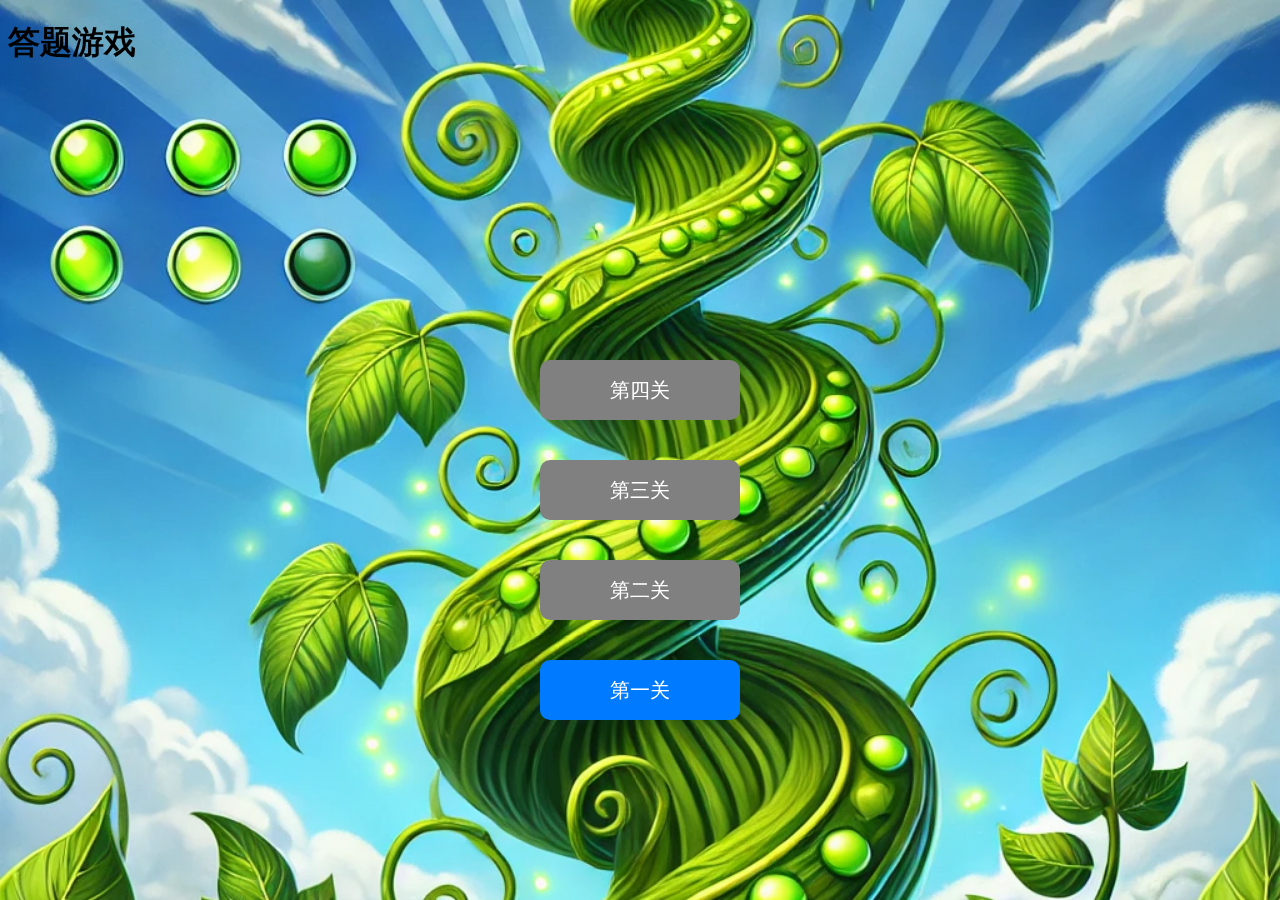
==== home.html @ 7f44dbad "Initial commit" ====
<!DOCTYPE html>
<html lang="zh">
<head>
    <meta charset="UTF-8">
    <meta name="viewport" content="width=device-width, initial-scale=1.0">
    <title>主页 - 答题游戏</title>
    <link rel="stylesheet" href="style.css">
</head>
<body>

    <div id="home-container">
        <img src="images/background.jpg" id="home-bg">

        <h1>答题游戏</h1>
        <div id="level-buttons">
            <button class="level-btn locked" id="btn-4" onclick="startGame(4)" disabled>第四关</button>
            <button class="level-btn locked" id="btn-3" onclick="startGame(3)" disabled>第三关</button>
            <button class="level-btn locked" id="btn-2" onclick="startGame(2)" disabled>第二关</button>
            <button class="level-btn locked" id="btn-1" onclick="startGame(1)">第一关</button>
        </div>
    </div>

    <script>
        function startGame(level) {
            window.location.href = `index.html?level=${level}`;
        }
    
        window.onload = function () {
            let unlocked = new URLSearchParams(window.location.search).get("unlocked") || 1;
            unlocked = parseInt(unlocked);
    
            for (let i = 1; i <= unlocked; i++) {
                let btn = document.getElementById(`btn-${i}`);
                btn.classList.remove("locked");
                btn.classList.add("unlocked"); // 让按钮变蓝色
                btn.disabled = false;
            }
        }
    </script>


</body>
</html>
---- style.css ----
/* 背景完整覆盖 */
#home-bg {
    position: fixed;
    top: 0;
    left: 0;
    width: 100vw;
    height: 100vh;
    object-fit: cover;
    z-index: -1;
}

/* 按钮间隔加大 */
#level-buttons {
    position: absolute;
    bottom: 20%;
    left: 50%;
    transform: translateX(-50%);
    display: flex;
    flex-direction: column;
    align-items: center;
    gap: 40px;
}

/* 选项按钮 */
.option {
    display: block;
    width: 100%;
    padding: 12px;
    margin: 10px 0;
    border: 1px solid #ddd;
    background: white;
    cursor: pointer;
    font-size: 18px;
    transition: 0.3s;
}

.option.correct {
    background-color: green;
    color: white;
}

.option.wrong {
    background-color: red;
    color: white;
}
#cake {
    width: 150px; /* 变小 */
    display: block;
    margin: 20px auto; /* 居中 */
    cursor: pointer;
    transition: transform 0.2s ease-in-out;
}

#cake:hover {
    transform: scale(1.1);
}

#birthday-message {
    font-size: 36px; /* 文字变大 */
    font-weight: bold;
    color: red;
    margin-top: 20px;
    display: none; /* 初始隐藏，点击后显示 */
}

/* 关卡按钮 - 默认灰色（未解锁） */
.level-btn {
    width: 200px;
    height: 60px;
    font-size: 20px;
    background: gray; /* 默认未解锁灰色 */
    color: white;
    border: none;
    border-radius: 10px;
    cursor: not-allowed; /* 禁止点击 */
    transition: 0.3s;
}

/* 关卡按钮 - 已解锁变蓝色 */
.level-btn.unlocked {
    background: #007BFF; /* 解锁后变蓝 */
    cursor: pointer; /* 可点击 */
}
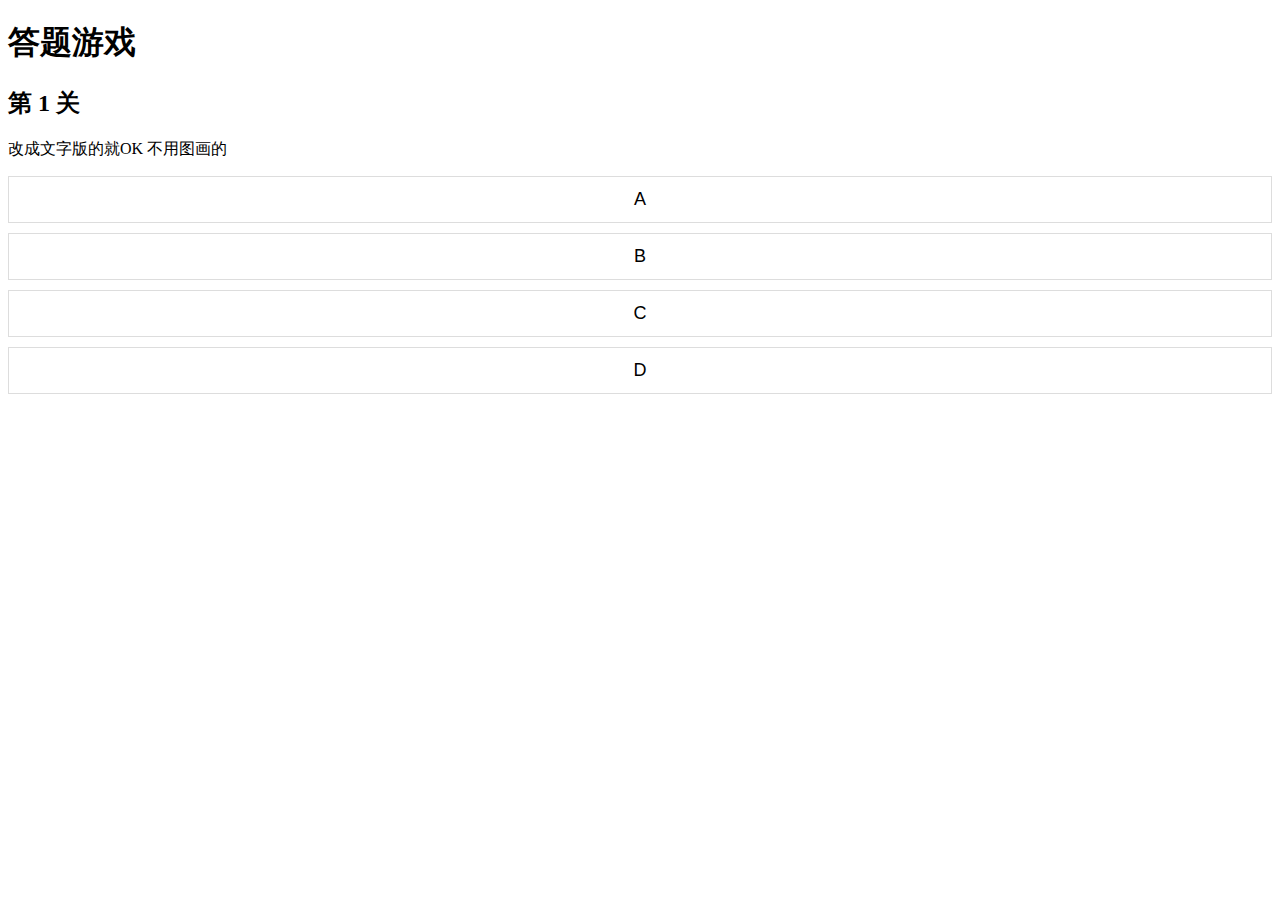
==== commit 5ae243f1: "Fix: Redirect index.html to home.html and update home" ====
--- a/home.html
+++ b/home.html
@@ -3,41 +3,20 @@
 <head>
     <meta charset="UTF-8">
     <meta name="viewport" content="width=device-width, initial-scale=1.0">
-    <title>主页 - 答题游戏</title>
+    <title>答题游戏</title>
     <link rel="stylesheet" href="style.css">
 </head>
 <body>
 
-    <div id="home-container">
-        <img src="images/background.jpg" id="home-bg">
-
-        <h1>答题游戏</h1>
-        <div id="level-buttons">
-            <button class="level-btn locked" id="btn-4" onclick="startGame(4)" disabled>第四关</button>
-            <button class="level-btn locked" id="btn-3" onclick="startGame(3)" disabled>第三关</button>
-            <button class="level-btn locked" id="btn-2" onclick="startGame(2)" disabled>第二关</button>
-            <button class="level-btn locked" id="btn-1" onclick="startGame(1)">第一关</button>
+    <div id="game-container">
+        <h1 id="game-title">答题游戏</h1>
+        <div id="question-container">
+            <h2 id="question">第 1 关</h2>
+            <p id="question-text">题目加载中...</p>
+            <div id="options-container"></div>
         </div>
     </div>
 
-    <script>
-        function startGame(level) {
-            window.location.href = `index.html?level=${level}`;
-        }
-    
-        window.onload = function () {
-            let unlocked = new URLSearchParams(window.location.search).get("unlocked") || 1;
-            unlocked = parseInt(unlocked);
-    
-            for (let i = 1; i <= unlocked; i++) {
-                let btn = document.getElementById(`btn-${i}`);
-                btn.classList.remove("locked");
-                btn.classList.add("unlocked"); // 让按钮变蓝色
-                btn.disabled = false;
-            }
-        }
-    </script>
-
-
+    <script src="script.js"></script>
 </body>
 </html>
